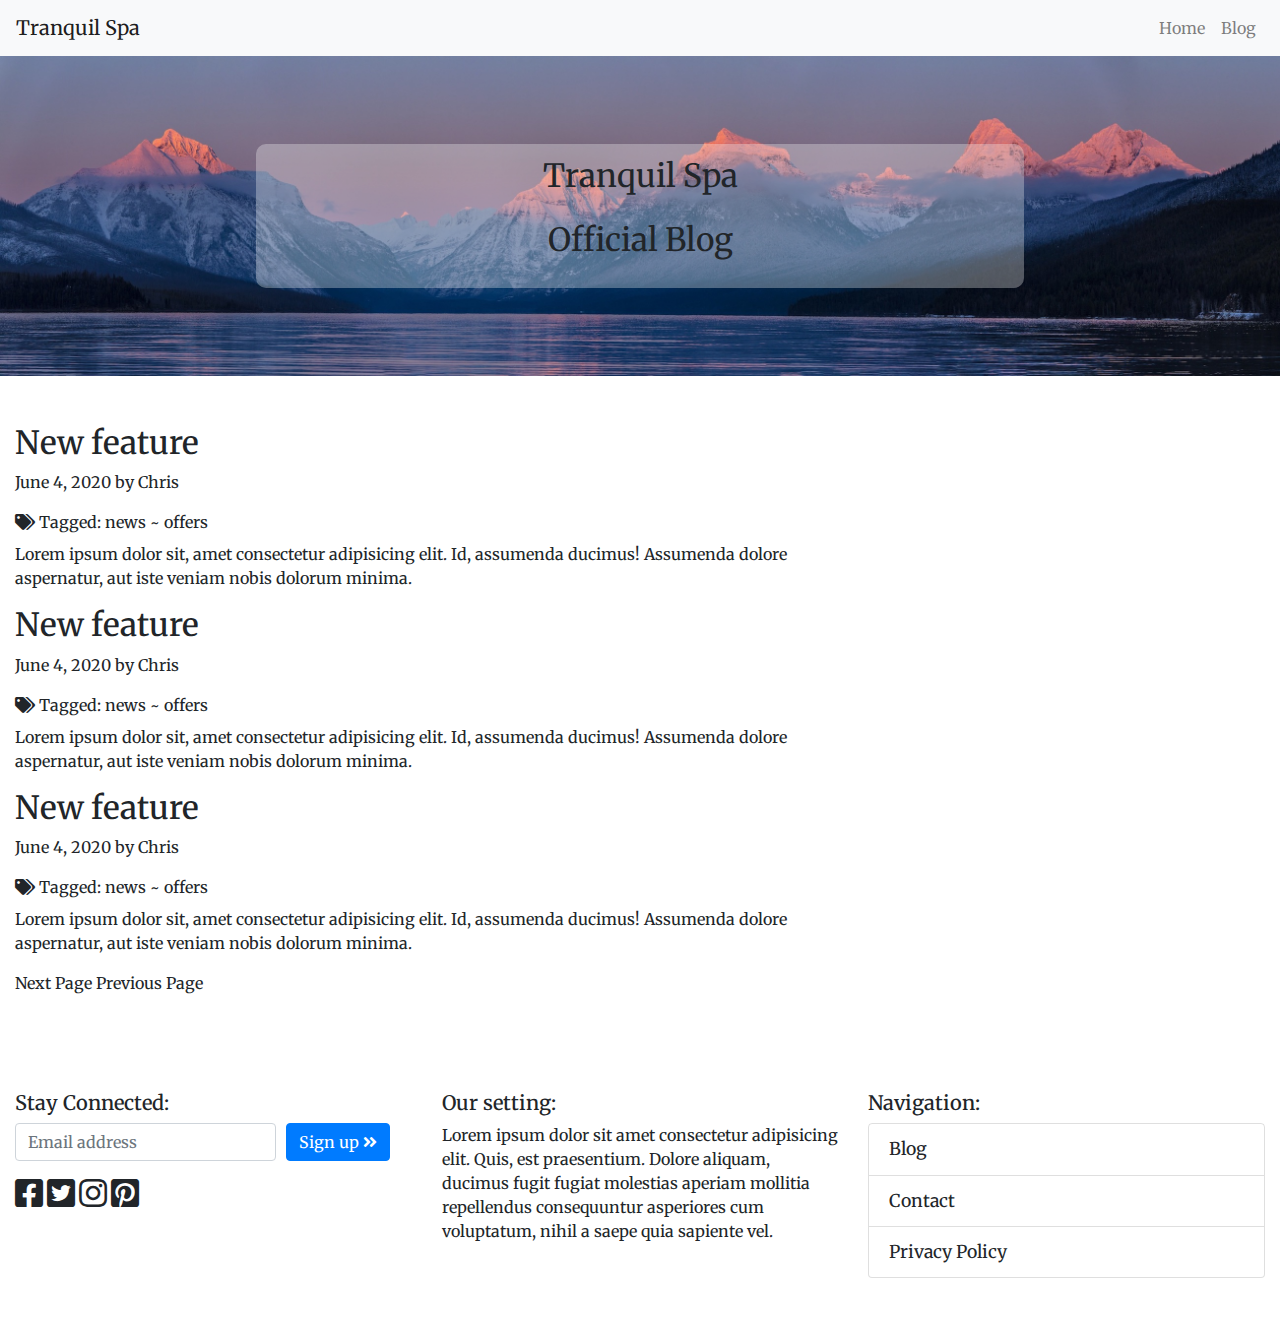
==== blog.html @ a76a2a52 "Blog post and pagination" ====
<!doctype html>
<html lang="en">

<head>
  <!-- Required meta tags -->
  <meta charset="utf-8">
  <meta name="viewport" content="width=device-width, initial-scale=1, shrink-to-fit=no">

  <!-- Bootstrap CSS -->
  <link rel="stylesheet" href="css/bootstrap.min.css">

  <!-- Custom Fonts -->
  <link href="https://fonts.googleapis.com/css2?family=Merriweather:wght@300;400&display=swap" rel="stylesheet">

  <!-- Fontawesome -->
  <link rel="stylesheet" href="css/fontawesome/css/all.min.css">

  <!-- Custom CSS -->
  <link rel="stylesheet" href="css/custom.css">


  <title>Blog | Tranquil Spa</title>
</head>

<body>

  <!-- HEADER -->
  <header>
    <nav class='navbar navbar-expand-md navbar-light bg-light'>
      <a class='navbar-brand' href=''>Tranquil Spa</a>
      <button class='navbar-toggler' type='button' data-toggle='collapse' data-target='#navbarNav'>
        <span class="navbar-toggler-icon"></span>
      </button>
      <div class="collapse navbar-collapse justify-content-end" id='navbarNav'>
        <ul class="navbar-nav">
          <li class="nav-item">
            <a href="index.html" class="nav-link">Home</a>
          </li>
          <li class="nav-item">
            <a href="blog.html" class="nav-link">Blog</a>
          </li>
        </ul>
      </div>
    </nav>

    <section class='container-fluid'>
      <div class="row position-relative d-flex justify-content-center align-items-center text-center">
        <img src="images/lake.jpg" alt="Lake background" class='header_img'>
        <div class='position-absolute feature-bg'>
          <p class='feature-text'>Tranquil Spa<br> Official Blog</p>
        </div>
      </div>
    </section>
  </header>


  <!-- BLOG SECTION -->
  <main class="container-fluid py-5">
    <div class="row">
      <div class="col-sm-8">
        <div>
          <h2>New feature</h2>
          <p>June 4, 2020 by <a href="">Chris</a></p>
          <div class='pb-2'>
            <i class="fas fa-tags"></i>
            <p class='d-inline'>Tagged: news ~ offers</p>
          </div>
          <p>Lorem ipsum dolor sit, amet consectetur adipisicing elit. Id, assumenda ducimus! Assumenda dolore aspernatur, aut iste veniam nobis dolorum minima.</p>
        </div>
        <div>
          <h2>New feature</h2>
          <p>June 4, 2020 by <a href="">Chris</a></p>
          <div class='pb-2'>
            <i class="fas fa-tags"></i>
            <p class='d-inline'>Tagged: news ~ offers</p>
          </div>
          <p>Lorem ipsum dolor sit, amet consectetur adipisicing elit. Id, assumenda ducimus! Assumenda dolore
            aspernatur, aut iste veniam nobis dolorum minima.</p>
        </div>
        <div>
          <h2>New feature</h2>
          <p>June 4, 2020 by <a href="">Chris</a></p>
          <div class='pb-2'>
            <i class="fas fa-tags"></i>
            <p class='d-inline'>Tagged: news ~ offers</p>
          </div>
          <p>Lorem ipsum dolor sit, amet consectetur adipisicing elit. Id, assumenda ducimus! Assumenda dolore
            aspernatur, aut iste veniam nobis dolorum minima.</p>
        </div>
        <nav>
          <ul class="nav">
            <li>Next Page</li> &nbsp;
            <li>Previous Page</li>
          </ul>
        </nav>
      </div>
    </div>
  </main>


  <!-- FOOTER SECTION -->
  <footer class="container-fluid py-5">
    <div class="row">
      <div class="col-sm-4">
        <h5>Stay Connected:</h5>
        <form>
          <div class="form-row form-group">
            <div class="col-md-8">
              <input type="email" class='form-control' placeholder="Email address">
            </div>
            <div class="col-md-4">
              <button type='submit' class='btn btn-primary'>
                Sign up
                <i class="fas fa-angle-double-right"></i>
              </button>
            </div>
          </div>
        </form>

        <!-- social media icons -->
        <i class="fab fa-facebook-square fa-2x"></i>
        <i class="fab fa-twitter-square fa-2x"></i>
        <i class="fab fa-instagram fa-2x"></i>
        <i class="fab fa-pinterest-square fa-2x"></i>

      </div>

      <div class="col-sm-4">
        <h5>Our setting:</h5>
        <p>Lorem ipsum dolor sit amet consectetur adipisicing elit. Quis, est praesentium. Dolore aliquam, ducimus fugit
          fugiat molestias aperiam mollitia repellendus consequuntur asperiores cum voluptatum, nihil a saepe quia
          sapiente vel.</p>
      </div>
      <div class="col-sm-4">
        <h5>Navigation:</h5>
        <ul class='list-group'>
          <li class="list-group-item"><a href="blog.html">Blog</a></li>
          <li class="list-group-item"><a href="contact.html">Contact</a></li>
          <li class="list-group-item"><a href="">Privacy Policy</a></li>
        </ul>
      </div>
    </div>
  </footer>



  <!-- Optional JavaScript -->
  <!-- jQuery first, then Popper.js, then Bootstrap JS -->
  <script src="https://code.jquery.com/jquery-3.5.1.slim.min.js"
    integrity="sha384-DfXdz2htPH0lsSSs5nCTpuj/zy4C+OGpamoFVy38MVBnE+IbbVYUew+OrCXaRkfj" crossorigin="anonymous">
  </script>
  <script src="https://cdn.jsdelivr.net/npm/popper.js@1.16.0/dist/umd/popper.min.js"
    integrity="sha384-Q6E9RHvbIyZFJoft+2mJbHaEWldlvI9IOYy5n3zV9zzTtmI3UksdQRVvoxMfooAo" crossorigin="anonymous">
  </script>
  <script src="js/bootstrap.min.js">
  </script>
</body>

</html>
---- css/custom.css ----
body {
  font-family: 'Merriweather', serif;
}

img {
  max-width: 100%;
}

.feature-bg {
  background: rgba(255, 255, 255, .3);
  width: 100vw;
  border-radius: 10px;
}

.feature-text {
  font-size: 2rem;
  line-height: 4rem;
}

.header_img {
  min-height: 25vh;
}

.card {
  margin-bottom: 20px;
}


/* Welcome Section */

.card-text {
  font-size: 1.2rem;
}


/* Price list Section */
.title {
  color: goldenrod;
}

.list-group-item {
  background: none;
  font-size: 1.1em;;
}

/* Footer */
a {
  color: #212529;
}

@media screen and (min-width: 768px) {
  .feature-bg {
    width: 60vw;
  }

  span {
    position: absolute;
    background: rgba(175, 169, 169, .6);
    height: 80px;
    width: 80px;
    line-height: 80px;
    border-radius: 100%;
    top: -40px;
    left: -40px;
    margin-left: 50%;
  }
  
  .card {
    margin-bottom: 0;
  }
}

@media screen and (max-width: 768px) {
  .title {
    margin-top: 1em;
  }

  footer button {
    margin-top: 1em;
  }

  footer .col-sm-4 {
    border-bottom: 1px solid #ddd;
    padding: 20px 10px;
  }
}
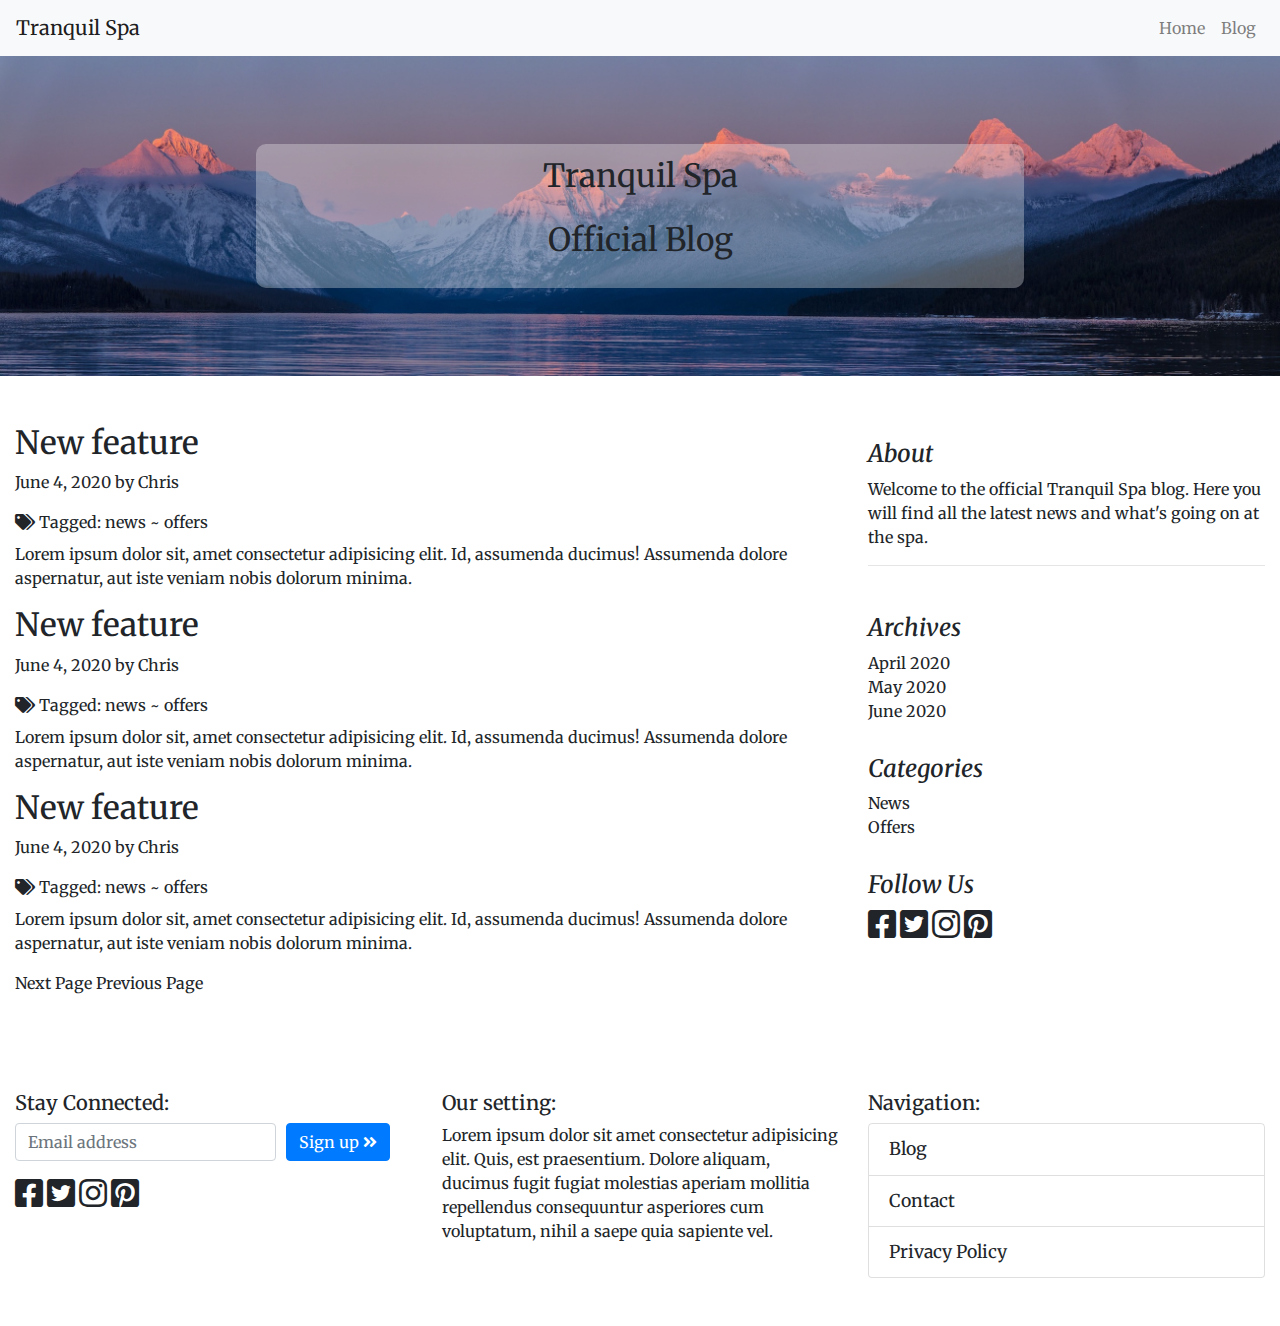
==== commit cea5dca9: "Blog page sidebar" ====
--- a/blog.html
+++ b/blog.html
@@ -94,8 +94,40 @@
           </ul>
         </nav>
       </div>
-    </div>
-  </main>
+
+      <aside class="col-sm-4">
+        <div class="py-3">
+          <h4 class="font-italic">About</h4>
+          <p class="mb-0">
+            Welcome to the official Tranquil Spa blog. Here you will find all the latest news and what's going on at the spa.
+            <hr>
+          </p>
+        </div>
+        <div class="py-3">
+          <h4 class='font-italic'>Archives</h4>
+          <ol class="list-unstyled mb-0">
+            <li><a href="">April 2020</a></li>
+            <li><a href="">May 2020</a></li>
+            <li><a href="">June 2020</a></li>
+          </ol>
+        </div>
+        <div class="py-3">
+          <h4 class="font-italic">Categories</h4>
+          <ol class="list-unstyled mb-0">
+            <li><a href="">News</a></li>
+            <li><a href="">Offers</a></li>
+          </ol>
+        </div>
+        <div class="py-3">
+          <h4 class="font-italic">Follow Us</h4>
+          <i class="fab fa-facebook-square fa-2x"></i>
+          <i class="fab fa-twitter-square fa-2x"></i>
+          <i class="fab fa-instagram fa-2x"></i>
+          <i class="fab fa-pinterest-square fa-2x"></i>
+        </div>
+      </aside>
+    </div><!-- row -->
+  </main><!-- container-->
 
 
   <!-- FOOTER SECTION -->
